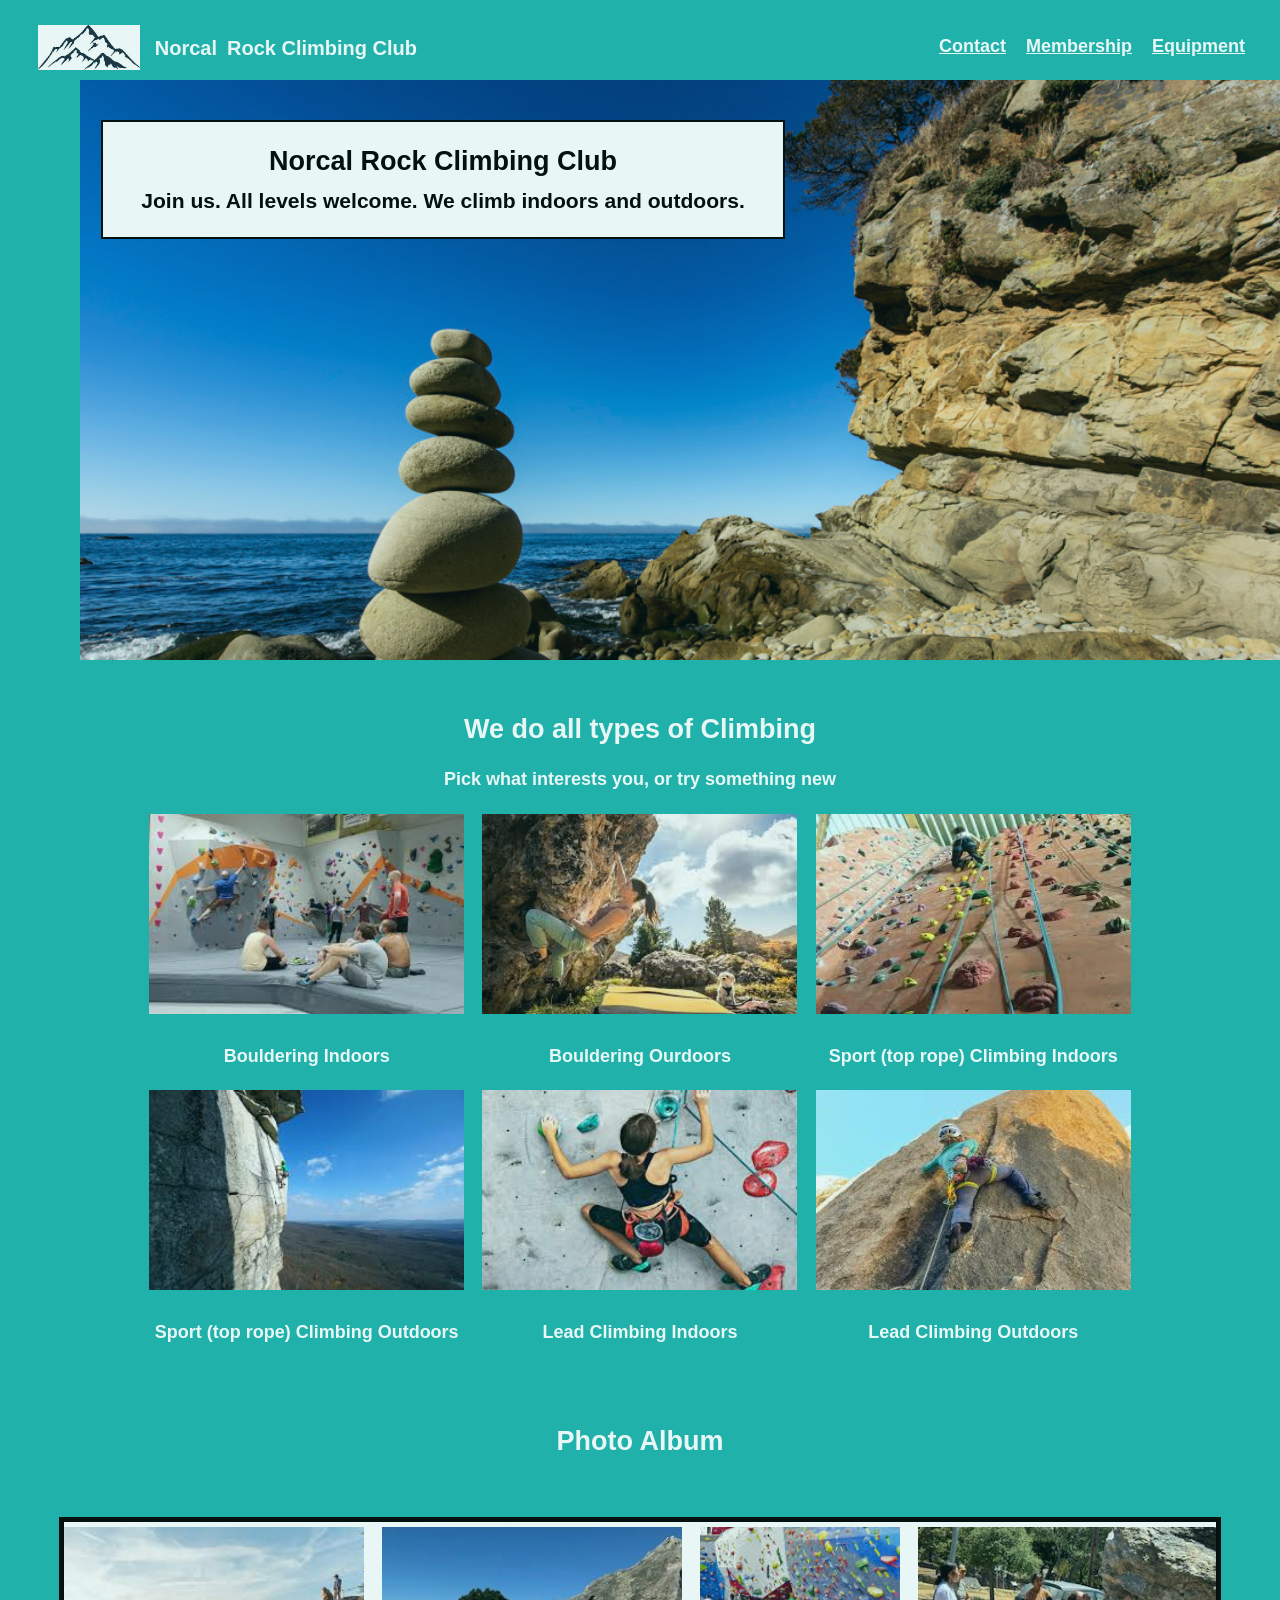
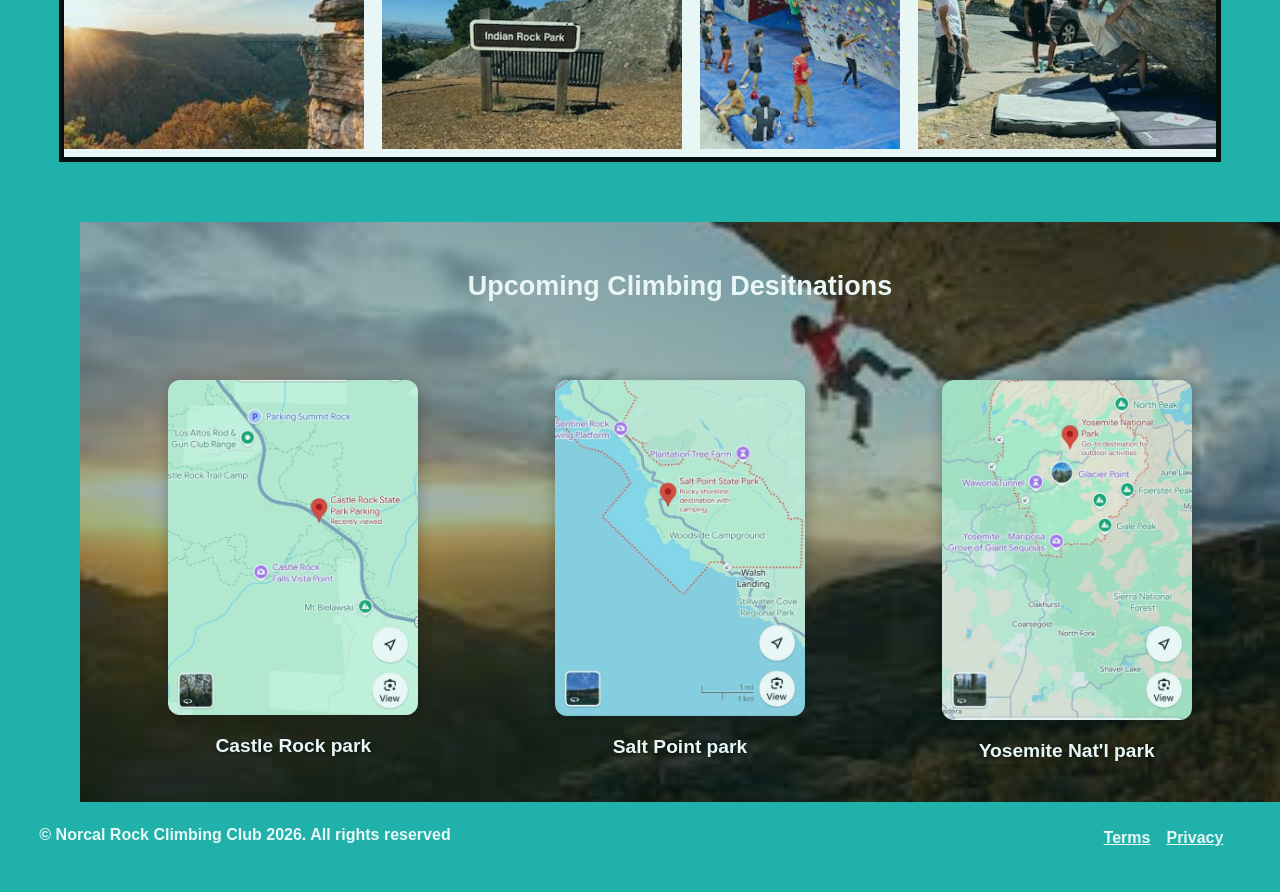
==== index.html @ 119a4f7f "modified html" ====
<!DOCTYPE html>
<html lang="en">

<head>
    <meta charset="UTF-8">

    <link rel="preconnect" href="https://fonts.googleapis.com">
    <link rel="preconnect" href="https://fonts.gstatic.com" crossorigin>
    <link href="https://fonts.googleapis.com/css2?family=Red+Hat+Display:ital,wght@0,300..900;1,300..900&display=swap" rel="stylesheet">
    <link href="https://fonts.googleapis.com/css2?family=Amatic+SC:wght@400;700&display=swap" rel="stylesheet">

    <title>Norcal Rock Climbing Club</title>
    <link href="style.css" type="text/css" rel="stylesheet">

    <link rel="shortcut icon" href="favicon.ico" type="image/x-icon">
    <link rel="icon" href="logo-image.jpeg" type="image/x-icon">
</head>

<body>

<!--header-->
    <header class="header-desktop">
        <div class="logo-container">
            <div class="logo">
                <img src="./images/mountain.jpeg" alt="bouldering image">
            <span class="club">Norcal</span>&nbsp;<span class="climbing-club">Rock Climbing Club</span>
            </div>
        </div>
        <nav>
            <span><a href="contact.html">Contact</a></span>
            <span><a href="membership.html">Membership</a></span>
            <span><a href="equipment.html">Equipment</a></span>
        </nav>
    </header>
    <!-- Main content-->

    <div class="mission-container">
        <div class="image-large">
            <div class="text-container">
                <h2>Norcal Rock Climbing Club</h2>
                <h3>Join us.   All levels welcome.   We climb indoors and outdoors.</h4>
            </div>
        </div>
    </div>

    <!-- Club content and images -->

    <div class="intro">
        <span><h2>We do all types of Climbing</h2></span>
        <h4>Pick what interests you, or try something new</h4>
    </div>

    <div class="types-container">
        <div class="climbing-types">
            <img src="./images/boulder-indoors.jpeg" alt="indoor bouldering gym">
                <h4>Bouldering Indoors</h4>
        </div> 

        <div class="climbing-types">
            <img src="./images/bouldering-outdoors.jpeg" alt="outdoors bouldering">
                <h4>Bouldering Ourdoors</h4>
        </div>

        <div class="climbing-types">
            <img src="./images/indoor-toprope.jpeg" alt="indoor gym toprope">
                <h4>Sport (top rope) Climbing Indoors</h4>
            </div>

        <div class="climbing-types">
            <img src="./images/rock-outdoor.jpeg" alt="top rope outdoors on rock">
                <h4>Sport (top rope) Climbing Outdoors</h4>
        </div>   

        <div class="climbing-types">
            <img src="./images/gym-lead-climbing.jpeg" alt="lead climbing in a gym">
            <h4>Lead Climbing Indoors</h4>
        </div>

        <div class="climbing-types">
            <img src="./images/lead-climbing-outdoors.jpeg" alt="lead climbing outdoors">
            <h4>Lead Climbing Outdoors</h4>
        </div>
    </div>

    

   <!-- An image animations carousel-->
    <div class="carousel-container">
        <h2>Photo Album</h2>
        <div class="carousel">
            <div class="group">
                <div class="card">
                    <img src="./images/rock-plateau.jpeg" height="222" width="300" alt='climbing on rock'>
                </div>
                <div class="card">
                    <img src="./images/Indian-rock-park.jpeg" height="222" width="300" alt='Indian rock'>
                </div>
                <div class="card">
                    <img src="./images/boulder-gym.jpeg" height="222" width="200" alt='boulder gym'>
                </div>
                <div class="card">
                    <img src="./images/bouldering-rock.jpeg" height="222" width="300" alt='boulder outdoors'>
                </div>
                <div class="card">
                    <img src="./images/top-rope-indoors.jpeg" height="222" width="300" alt='toprope indoors'>
                </div>

                <div class="card">
                    <img src="./images/lead-climbing.jpeg" height="222" width="300" alt='lead climbing indoors'>
                </div>
            </div>
            
        
            <div aria-hidden class="group">
                <div class="card">
                    <img src="./images/rock-plateau.jpeg" height="222" width="300" alt='climbing on rock'>
                </div>
                <div class="card">
                    <img src="./images/Indian-rock-park.jpeg" height="222" width="300" alt='Indian rock'>
                </div>
                <div class="card">
                    <img src="./images/boulder-gym.jpeg" height="222" width="200" alt='boulder gym'>
               </div>
                <div class="card">
                    <img src="./images/bouldering-rock.jpeg" height="222" width="300" alt='toprope idoors'>
                </div>
                <div class="card">
                    <img src="./images/top-rope-indoors.jpeg" height="222" width="300" alt='toprope indoors'>
                </div>
                <div class="card">
                    <img src="./images/lead-climbing.jpeg" height="222" width="300" alt='lead climbing indoors'>
                </div>
            </div>
        </div>
    </div>

    <div class="upcoming-spots">
        <h2>Upcoming Climbing Desitnations</h2>
        
            <div class="locations">
                <div class="castle-rock">
                    <img src="./images/castle-map-new.jpeg" alt="map of Castle rock">
                    <h3>Castle Rock park</h3>
                </div>

                <div class="salt-point">
                    <img src="./images/salt-point-map.jpeg" alt="map of Salt point">
                    <h3>Salt Point park</h3>
                </div>

                <div class="yosemite">
                    <img src="./images/yosemite-map.jpeg" alt="map of Yosemite">
                    <h3>Yosemite Nat'l park</h3>
                </div>
            </div>
    </div>

    <footer class="footer-section">
        <div class="left-footer" role="presentation">
            &copy Norcal Rock Climbing Club 2026. All rights reserved
       </div>

       <div class="right-footer" style="margin-top: 20px" role="presentation">
           <nav class=footer-right">
           <span><a href="terms.html">Terms</a></span>
           <span><a href="privacy.html">Privacy</a></span>
           </nav>
       </div>
    </footer>
    



</body>
</html>
---- style.css ----
body {
    margin: 0;
    font-family: "Amatic",  sans-serif;
    font-size: 18px;
    color: white;
    font-weight: bolder;
    background-color: lightseagreen;
    opacity: 0.9;
    text-align: center;
}

.amatic-sc-regular {
    font-family: "Amatic SC", sans-serif;
    font-weight: 400;
    font-style: normal;
}
  
  

.red-hat-display {
    font-family: "Red Hat Display", sans-serif;
    font-optical-sizing: auto;
    font-weight: 300;
    font-style: normal;
}

a {
    color: black;
}


header {
    display: flex;
    justify-content: space-between;
    align-items: center;
    position: fixed;
    z-index: 1;
    width: 100%;
    
}

nav {
    display: flex;
    justify-content: flex-end;
    margin-top: 7px;
    text-decoration: underline;
    text-align: right;
    margin-right: 15px;
    margin-left: 15px;
}

nav span a {
    margin-right: 20px;
    color: white;
   
}

.logo-container {
    display: flex;
    align-content: center;
    align-items: center;
    margin-left: 3px;
    margin-bottom: 5px;
    margin-top: 25px;
}

.logo-container logo {
    width: 1em;
    height: auto;
}

.logo {
    display: flex;
    height: 45px;
    
    margin-left: 35px;
    margin-bottom: 10px;
}

.club {
    margin-left: 15px;
    margin-top: 12px;
    color: white;
    font-size: 20px;
}
.climbing-club {
    margin-top: 12px;
    margin-left: 5px;
    font-size: 20px;
    color: white;
  
}

.mission-container {
    display: inline-block;
    position: relative;
    justify-content: center;
    width: 100%;
    height: auto;

}

.text-container {
    position: relative;
    top: 30%;
    margin-left: 1px;
    margin-right: 100px;
    width: 680px;
    height: 115px;
    background-color: white;
    color: black;
    border: 2px solid black;
    
}

h2 {
    margin-top: 25px;
}

h3 {
    margin-top: -10px;
    margin-bottom: 20px;
}

h2, h3 {
    line-height: 1.1;
}


.image-large {
    margin-top: 80px;
    background-image: url("./images/salt-point-stack.jpeg");
    min-height: 500px;
    padding: 40px 20px;
    max-width: 1220px;
    margin-left: 80px;
    background-size: cover;
}


.image-large img {
    width: 1220px;
    height: auto;
    margin-top: 40px;
}
.intro h2 {
    margin-top: 55px;
}

.types-container {
    display: flex;
    position: relative;
    flex-wrap: wrap;
    width: 1000px;
    height: auto;
    justify-content: space-around;
    margin: 15px auto;
}

.climbing-types {
    display: inline-block;
    align-content: center;
    text-align: center;
    flex-direction: row;
 

}

.climbing-types img {
    height: 200px;
    width: 315px;
}

.climbing-types h4 {
    padding-top: 3px;
    margin-left: 0px;
}

.carousel-container {
    margin-top: 60px;
 
}

.carousel-container h2 {
    text-align: center;
    margin-top: 50px;

}

.carousel {
    margin: 60px auto;
    width: 90%;
    border: 5px solid black;
    display: flex;
    overflow-x: auto;

}

.carousel::-webkit-scrollbar {
    display: none;
}

.group {
    display: flex;
    align-items: center;
    justify-content: center;
    gap: 1em;
    background-color: white;;
    animation: spin 27s infinite linear;
    padding-right: 1em;
}

.card {
    flex: 0 0 4em; /*flex-grow, flex-shrink, flex-basis*/
    height: auto;
    padding: 0;
    background: white;
    font-size: 2rem;
    text-align: center;
    align-content: center;
   
}

.card img {
    margin-top: 5px;
    object-fit: cover;
    overflow: hidden;
}

@keyframes spin {
    from {translate: 0;}
    to {translate: -100%;}
}

.upcoming-spots {
    background-image: linear-gradient(rgba(0,0,0,0.3), rgba(0,0,0,0.3)),
                      url("./images/rock-climbing-large.jpeg");
    background-position: center;
    min-height: 500px;
    padding: 40px 20px;
    color: white;
    text-align: center;
    max-width: 1220px;
    margin-left: 80px;
    background-size: cover;
    margin-top: 50px;
}

.upcoming-spots h2 {
    margin-top: 10px;
}

.locations {
    display: flex;
    justify-content: space-around;
    align-items: flex-start;
    margin-top: 78px;
}

.locations > div {
    flex: 1;
    max-width: 300px;
}

.locations img {
    width: 250px;
    max-width: 90%;
    height: auto;
    border-radius: 12px;
    box-shadow: 0 4px 15px rgba(0,0,0,0.3);
    object-fit: cover;
    margin-bottom: 15px;
}

.locations h3 {
    font-size: 1.2rem;
    max-width: 200px;
    margin: 0 auto;
    text-shadow: 1px 1px 4px rgba(0,0,0,0.8);
}


@media (max-width: 768px) {
    .locations {
        flex-direction: column;
        align-items: center;
        gap: 30px;
        margin-left: 50px;
        margin-right: 10px;
    }

    .upcoming-spots {
        width: 90%;
        border-radius: 0;
        padding: 20px 10px;
        margin-left: 14px;
    }

    .locations {
        width: 70%;
        max-width: 400px;
    }

    .footer-section nav {
        display: none;
    }
}

@media (max-width: 768px) {
    .logo-container {
        display: flex;
        flex-direction: row;
    }

    .club, .climbing-club {
        display: none;
    }

    .logo img {
        width: 70px;
        margin-left: -7px;
    }

    nav {
        display: flex;
        align-items: center;
        gap: 13px;
    }
    
    nav span a {
        font-size: .9rem;
        padding-top: 10px;
        justify-content: center;
        display: inline-block;
        margin-right: 20px;
    }

    .mission-container, .image-large {
        margin-left: 5px;
        margin-right: 5px;
        justify-content: center;
        width: 94%;
        
    }

    .text-container {
        justify-content: center;
        width: 96%;
    }

    .text-container, h3 {
        font-size: 1em;
        text-align: center;
        margin-right: 6px;
        margin-left: 6px;
    }
}

@media (max-width: 1250px) {
    upcoming-spots, .image-large, .types-container {
        width: 90%;
    }
}



.footer-section {
    width: 900px;
    height: 90px;
    font-size: 14px;
    display: flex;
    flex-wrap: wrap;
    border-top: none;

}

.left-footer {
    width: 50%;
    margin-top: 24px;
    margin-left: 20px;
    font-size: 16px;

}

.right-footer {
    width: 30%;
    text-decoration: none;
    margin-left: 68%;
    display: flex;
    justify-content: flex-end;
    position: absolute;
    flex-wrap: wrap;
}

.right-footer nav a {
    font-size: 16px;
    margin-top: 14px;;
    text-decoration: none;
    margin-right: 16px;
    color: white;
  
}

.address .logo-container {
    margin-top: 25px;
}
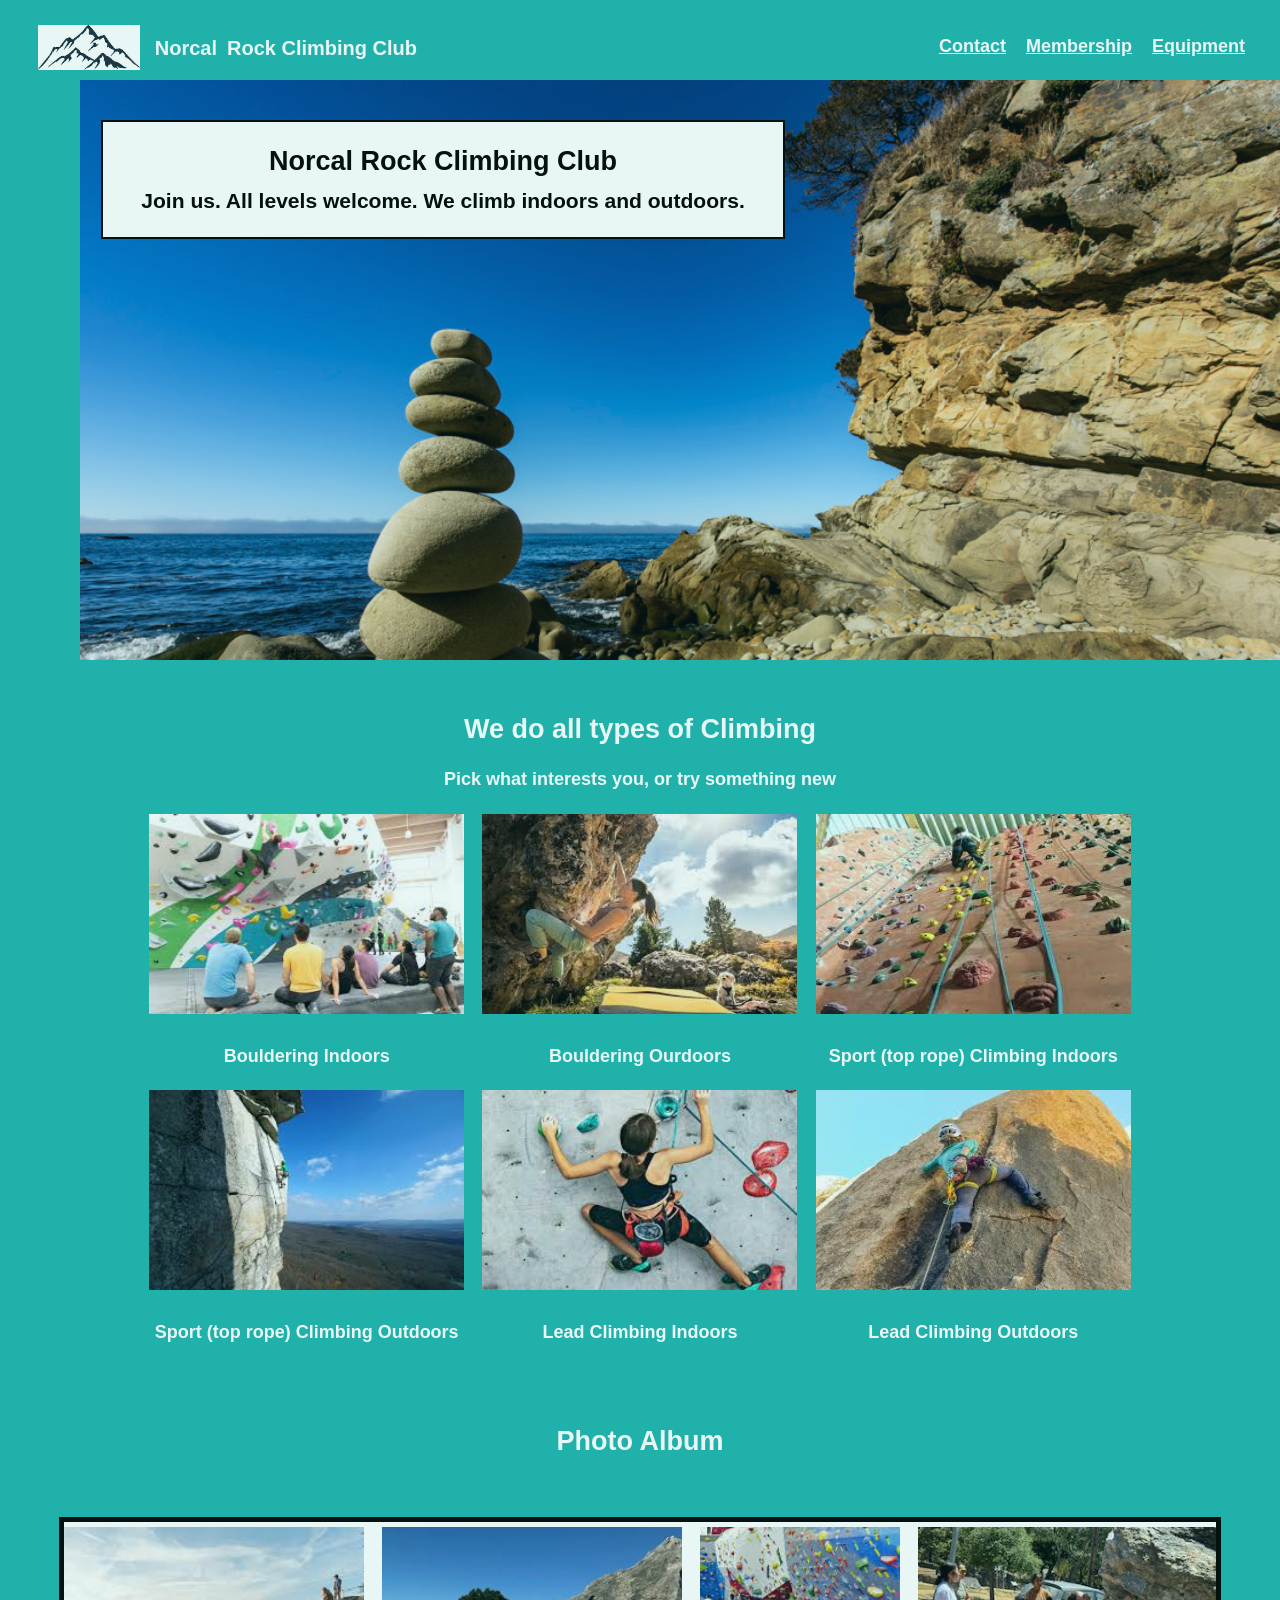
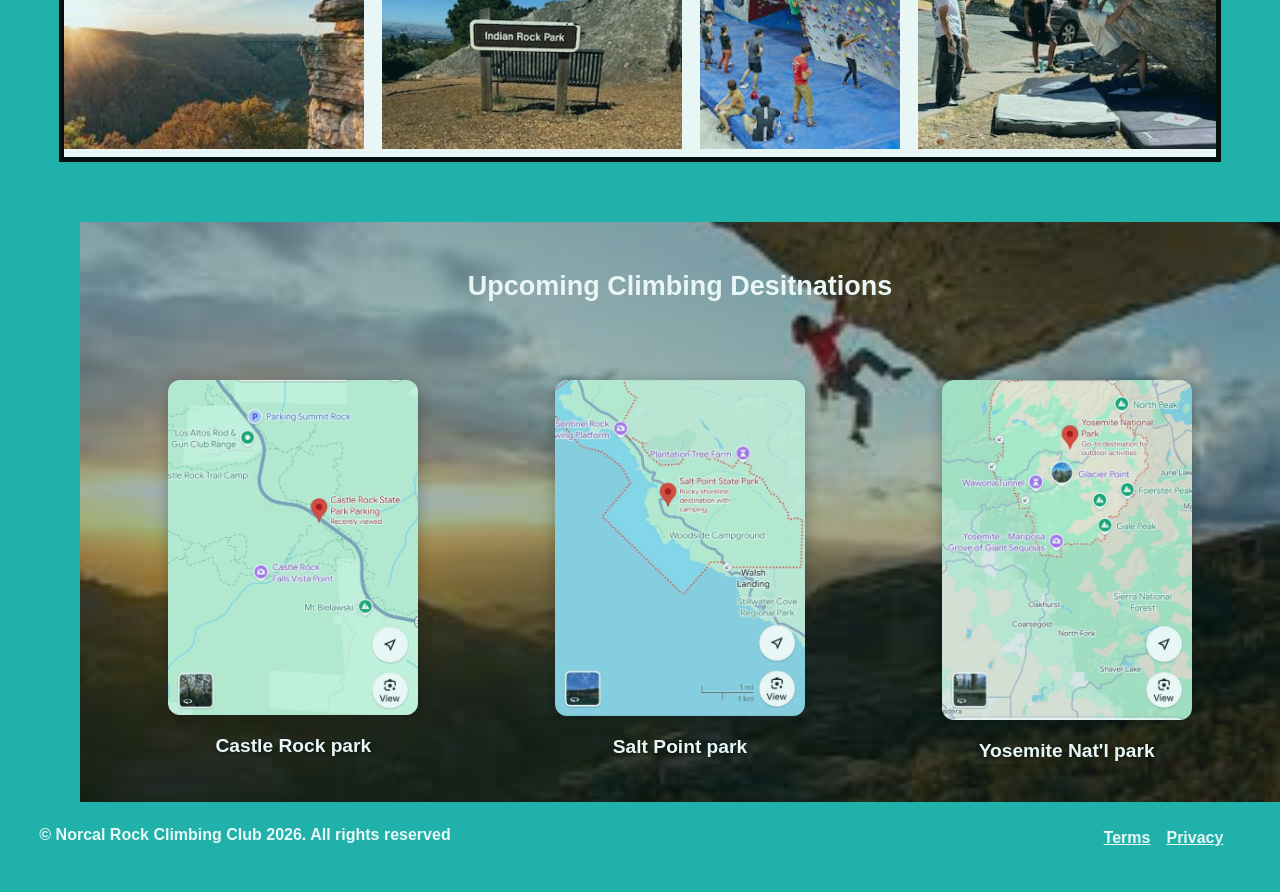
==== commit 74d343c0: "additions" ====
--- a/index.html
+++ b/index.html
@@ -12,8 +12,11 @@
     <title>Norcal Rock Climbing Club</title>
     <link href="style.css" type="text/css" rel="stylesheet">
 
-    <link rel="shortcut icon" href="favicon.ico" type="image/x-icon">
-    <link rel="icon" href="logo-image.jpeg" type="image/x-icon">
+    <link rel="shortcut icon" href="/favicon.ico" type="image/x-icon">
+    <link rel="icon" href="/green-mountain.png" type="image/x-icon">
+
+    <link rel="shortcut icon" href="/favicon.ico" type="image/x-icon">
+    <link rel="icon" href="/favicon.ico" type="image/x-icon">
 </head>
 
 <body>
@@ -52,7 +55,7 @@
 
     <div class="types-container">
         <div class="climbing-types">
-            <img src="./images/boulder-indoors.jpeg" alt="indoor bouldering gym">
+            <img src="./images/bouldering-gym.jpeg" alt="indoor bouldering gym">
                 <h4>Bouldering Indoors</h4>
         </div> 
 
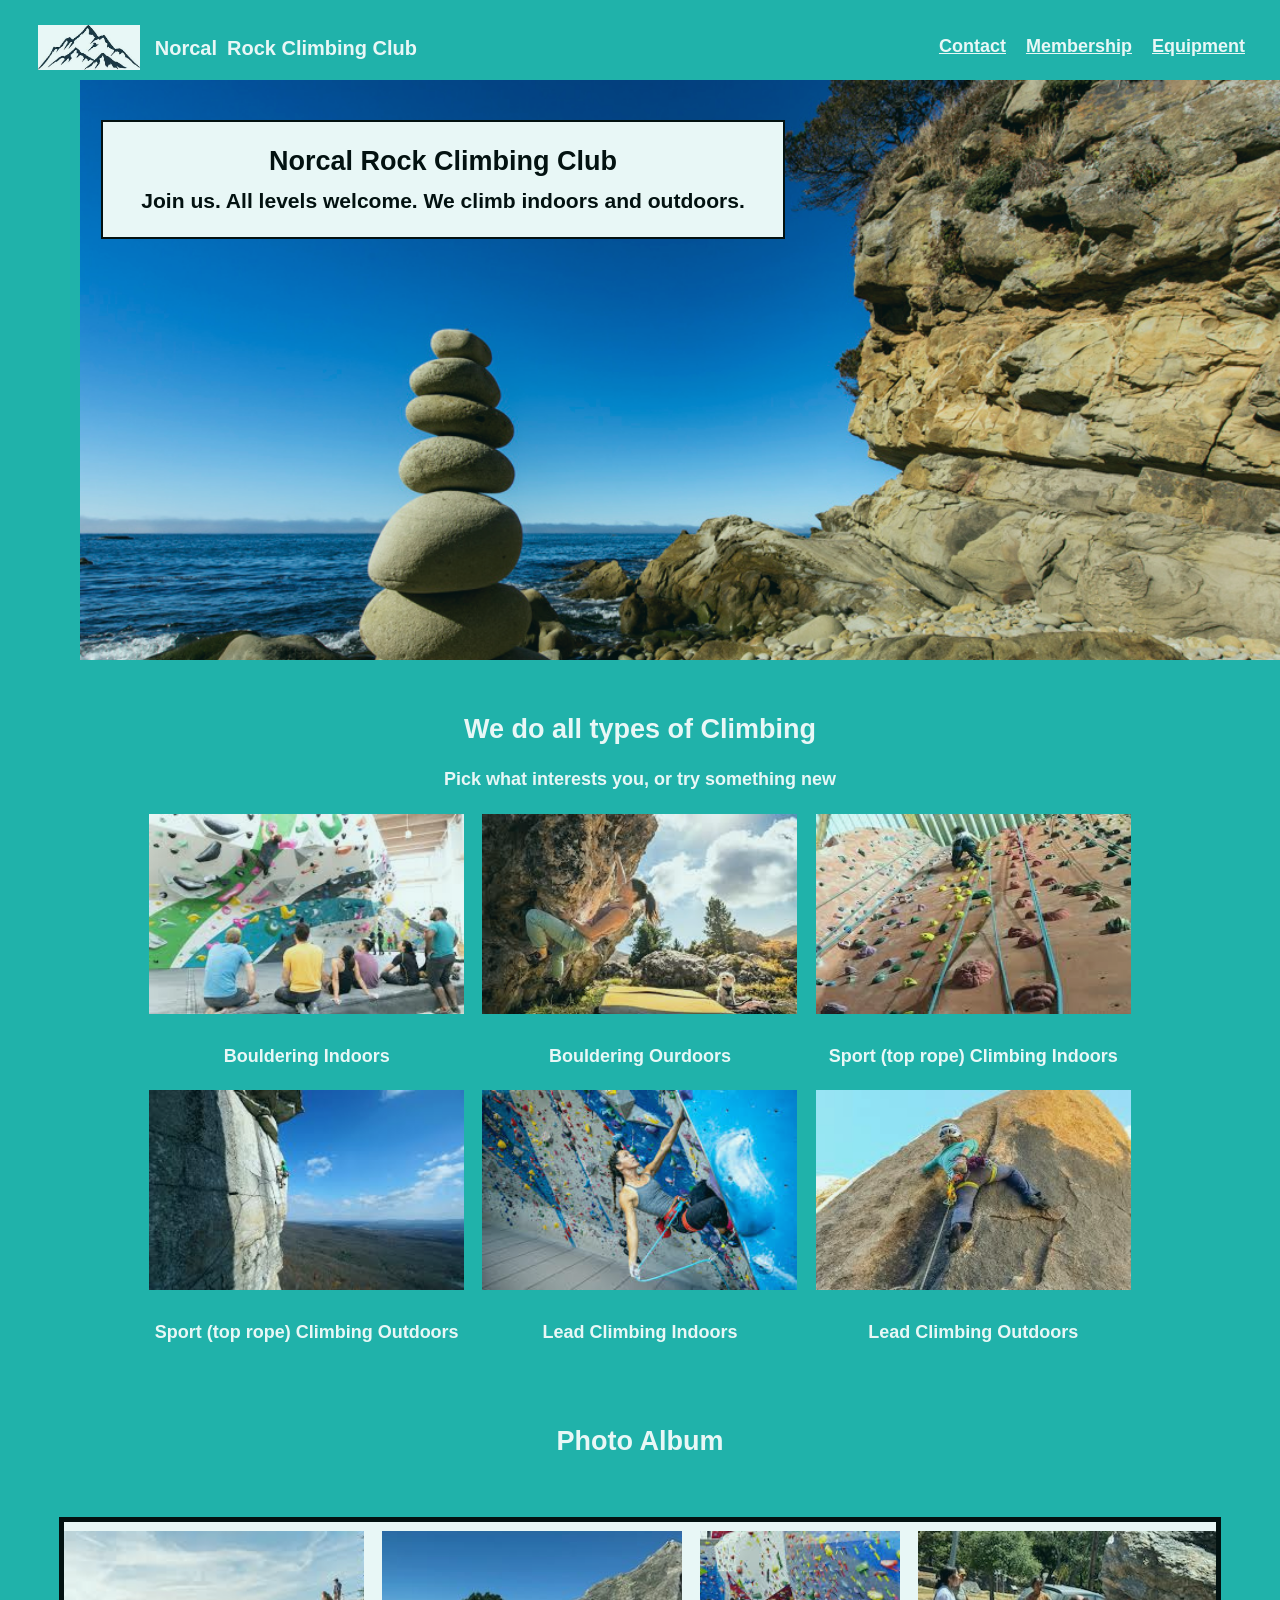
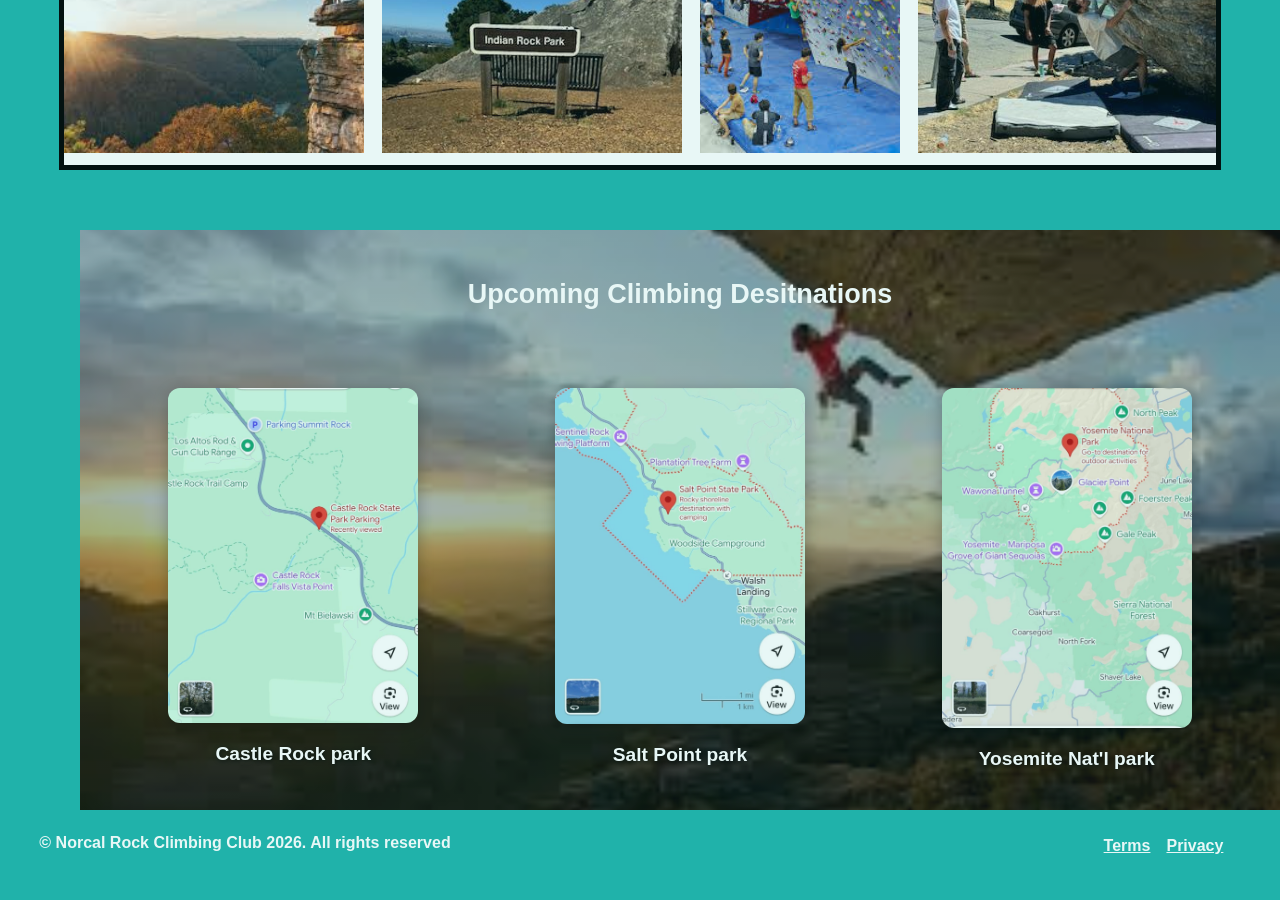
==== commit 7182ef04: "updates" ====
--- a/index.html
+++ b/index.html
@@ -13,10 +13,10 @@
     <link href="style.css" type="text/css" rel="stylesheet">
 
     <link rel="shortcut icon" href="/favicon.ico" type="image/x-icon">
-    <link rel="icon" href="/green-mountain.png" type="image/x-icon">
+    <link rel="icon" href="favicon.png" type="image/x-icon">
 
     <link rel="shortcut icon" href="/favicon.ico" type="image/x-icon">
-    <link rel="icon" href="/favicon.ico" type="image/x-icon">
+    <link rel="icon" href="mountain.jpeg" type="image/x-icon">
 </head>
 
 <body>
@@ -75,7 +75,7 @@
         </div>   
 
         <div class="climbing-types">
-            <img src="./images/gym-lead-climbing.jpeg" alt="lead climbing in a gym">
+            <img src="./images/lead-climbing.jpeg" alt="lead climbing in a gym">
             <h4>Lead Climbing Indoors</h4>
         </div>
 
@@ -109,7 +109,7 @@
                 </div>
 
                 <div class="card">
-                    <img src="./images/lead-climbing.jpeg" height="222" width="300" alt='lead climbing indoors'>
+                    <img src="./images/lead-climbing-gym.jpeg" height="230" width="300" alt='lead climbing indoors'>
                 </div>
             </div>
             
@@ -131,7 +131,7 @@
                     <img src="./images/top-rope-indoors.jpeg" height="222" width="300" alt='toprope indoors'>
                 </div>
                 <div class="card">
-                    <img src="./images/lead-climbing.jpeg" height="222" width="300" alt='lead climbing indoors'>
+                    <img src="./images/lead-climbing-gym.jpeg" height="230" width="300" alt='lead climbing indoors'>
                 </div>
             </div>
         </div>
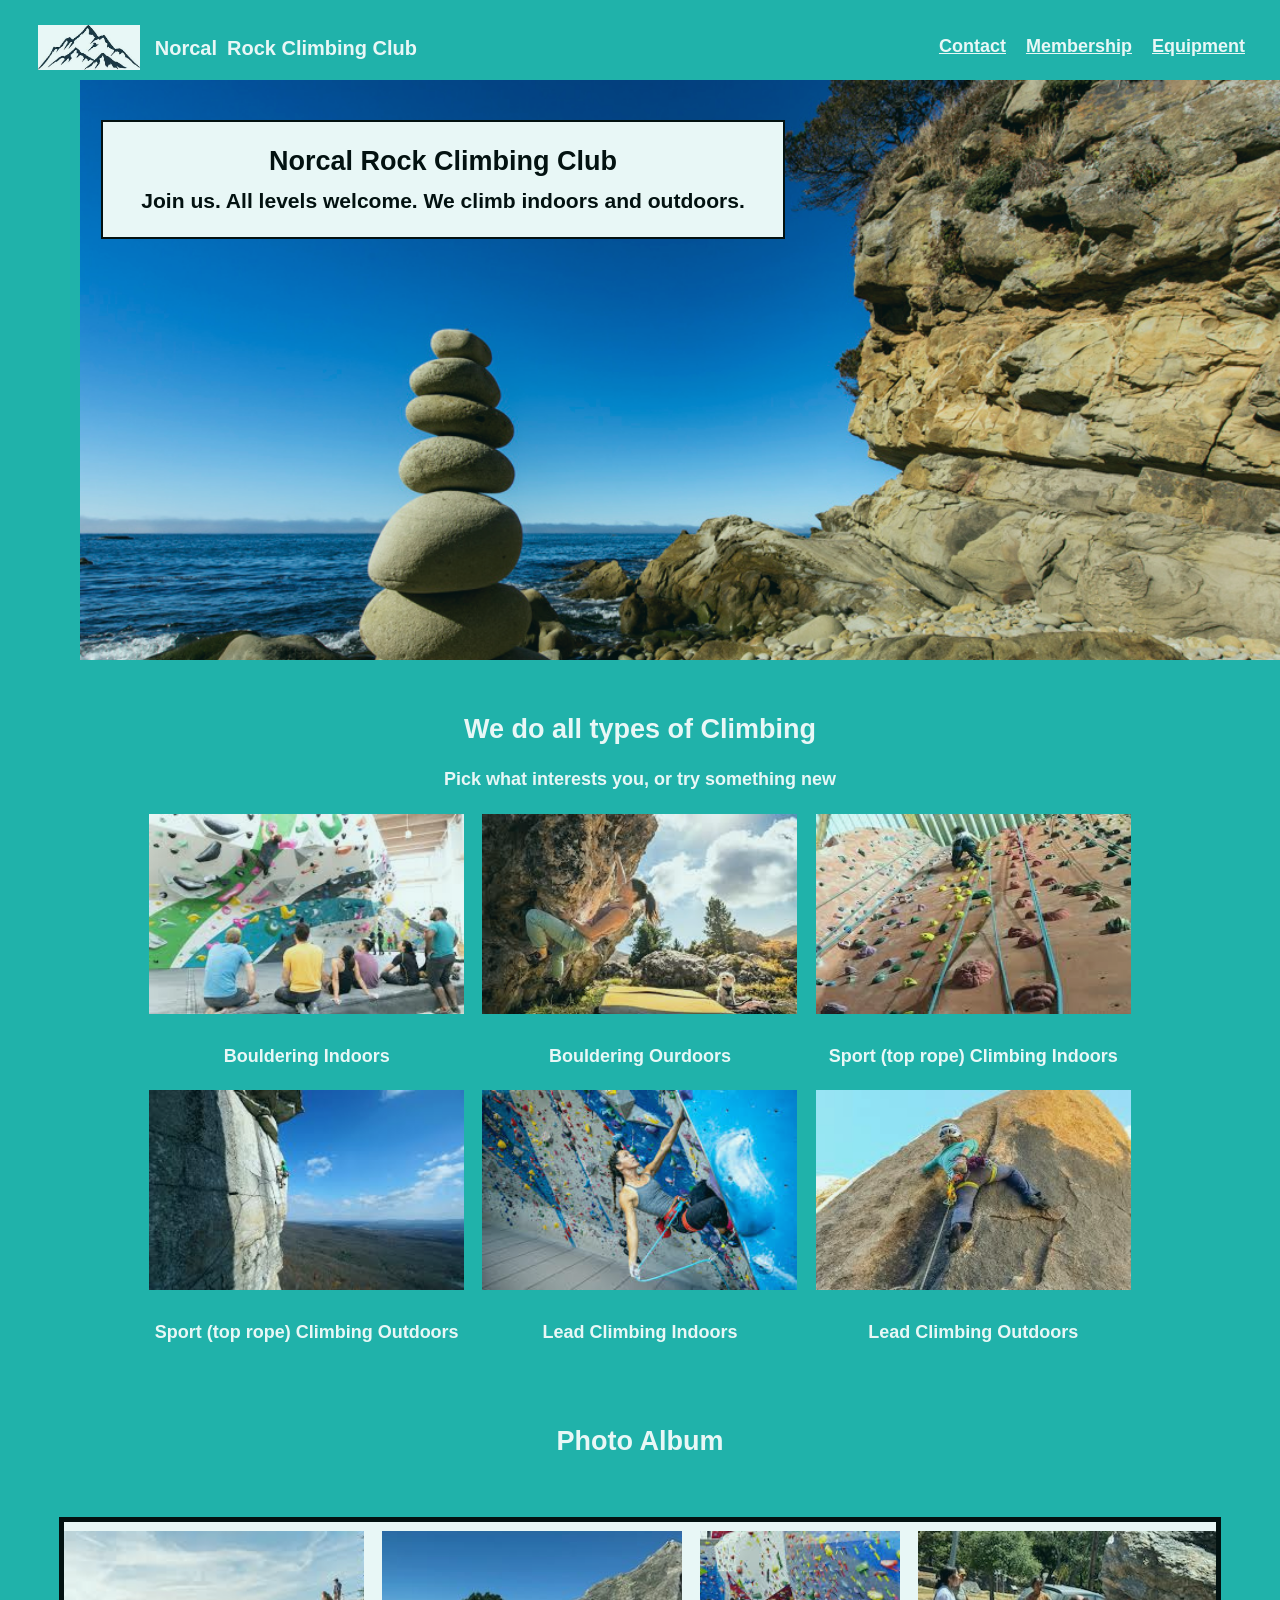
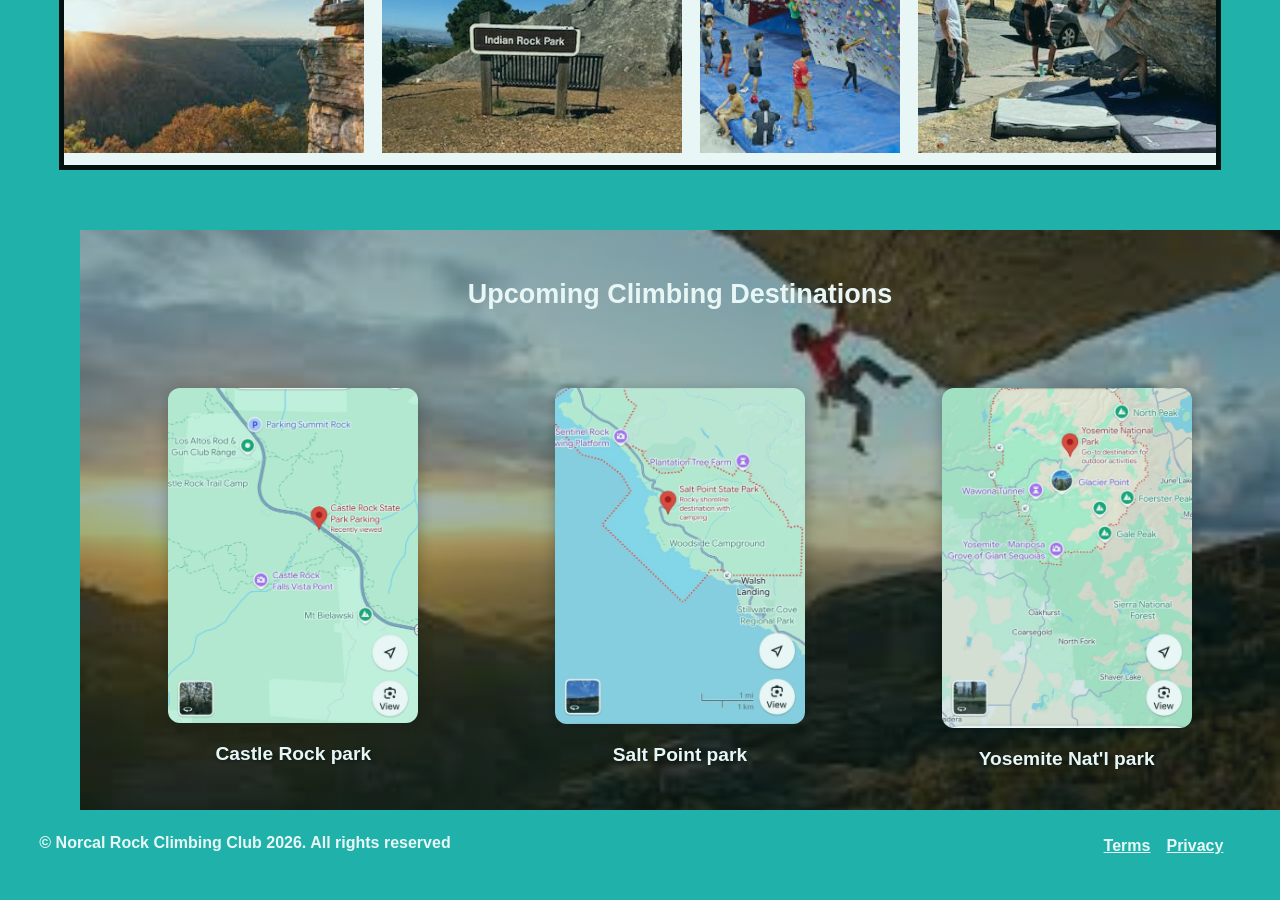
==== commit ea9f7f57: "updated html" ====
--- a/index.html
+++ b/index.html
@@ -12,8 +12,7 @@
     <title>Norcal Rock Climbing Club</title>
     <link href="style.css" type="text/css" rel="stylesheet">
 
-    <link rel="shortcut icon" href="/favicon.ico" type="image/x-icon">
-    <link rel="icon" href="favicon.png" type="image/x-icon">
+   
 
     <link rel="shortcut icon" href="/favicon.ico" type="image/x-icon">
     <link rel="icon" href="mountain.jpeg" type="image/x-icon">
@@ -138,7 +137,7 @@
     </div>
 
     <div class="upcoming-spots">
-        <h2>Upcoming Climbing Desitnations</h2>
+        <h2>Upcoming Climbing Destinations</h2>
         
             <div class="locations">
                 <div class="castle-rock">
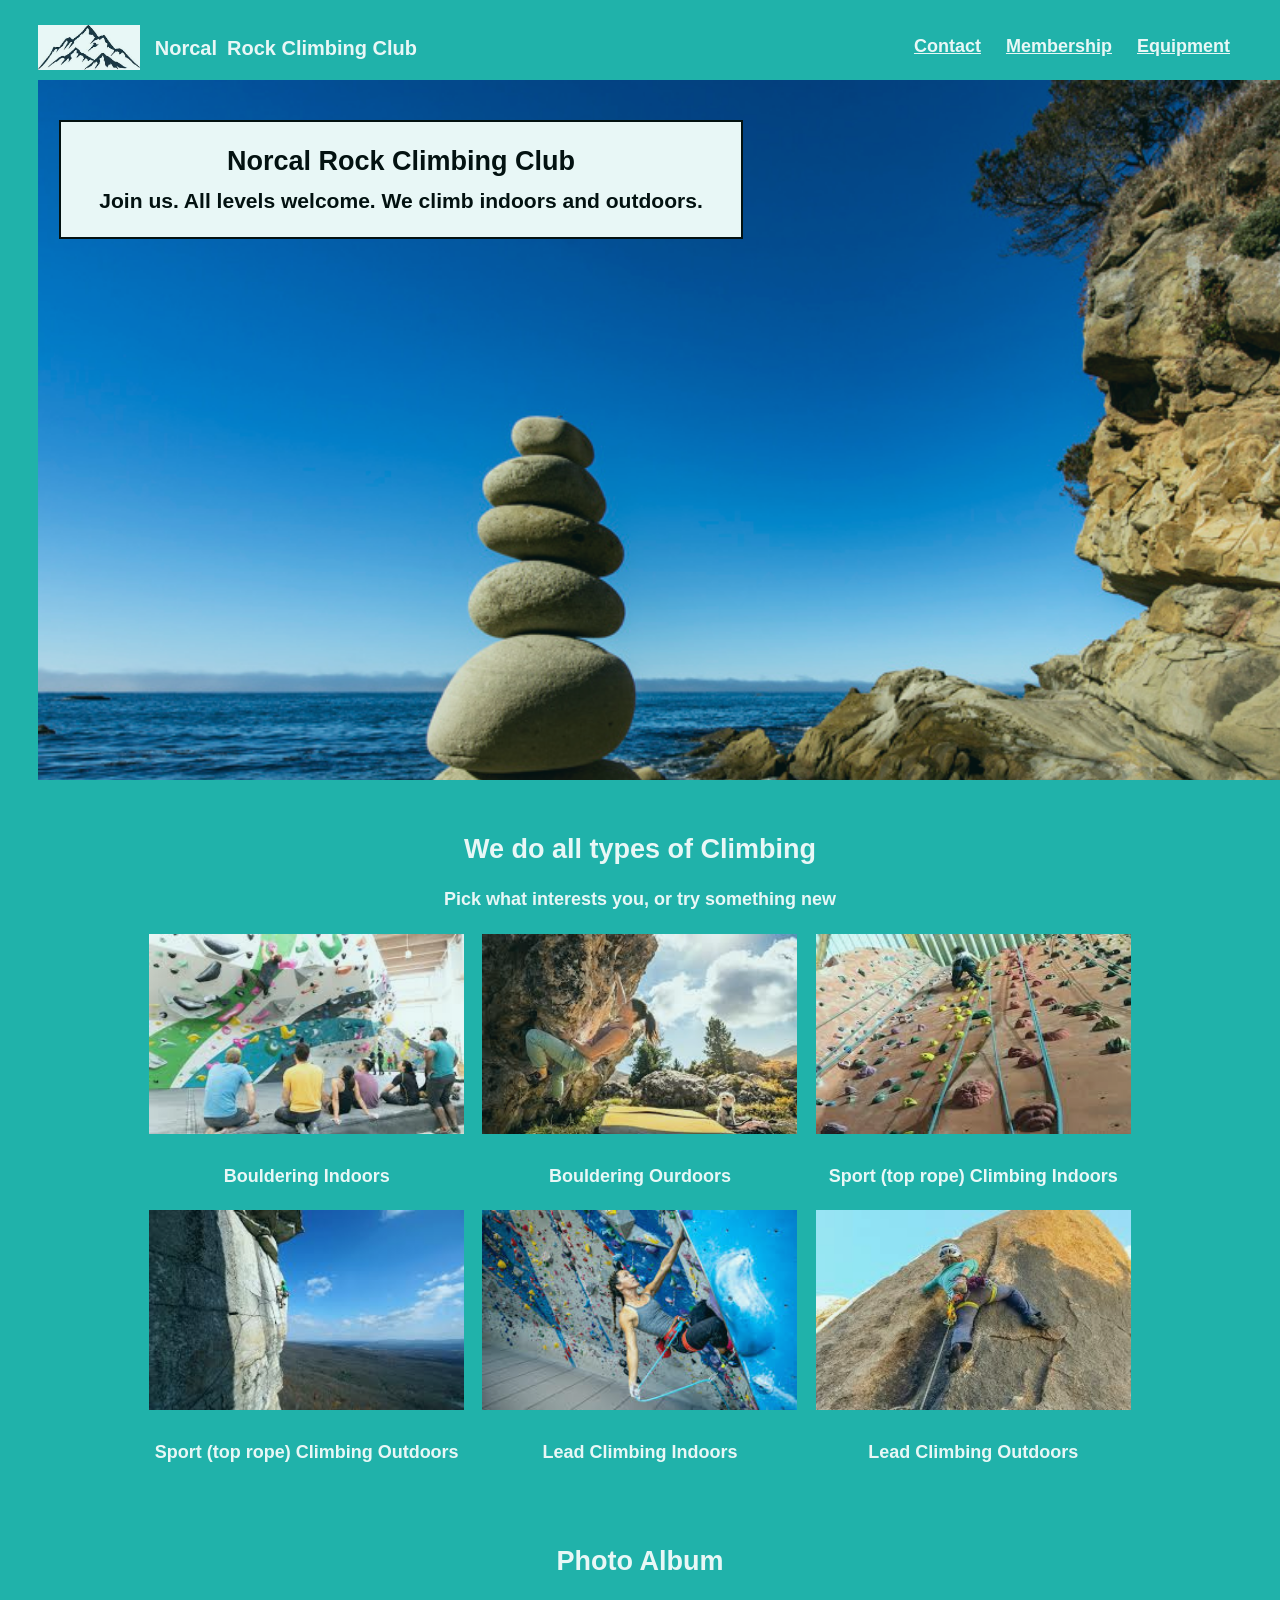
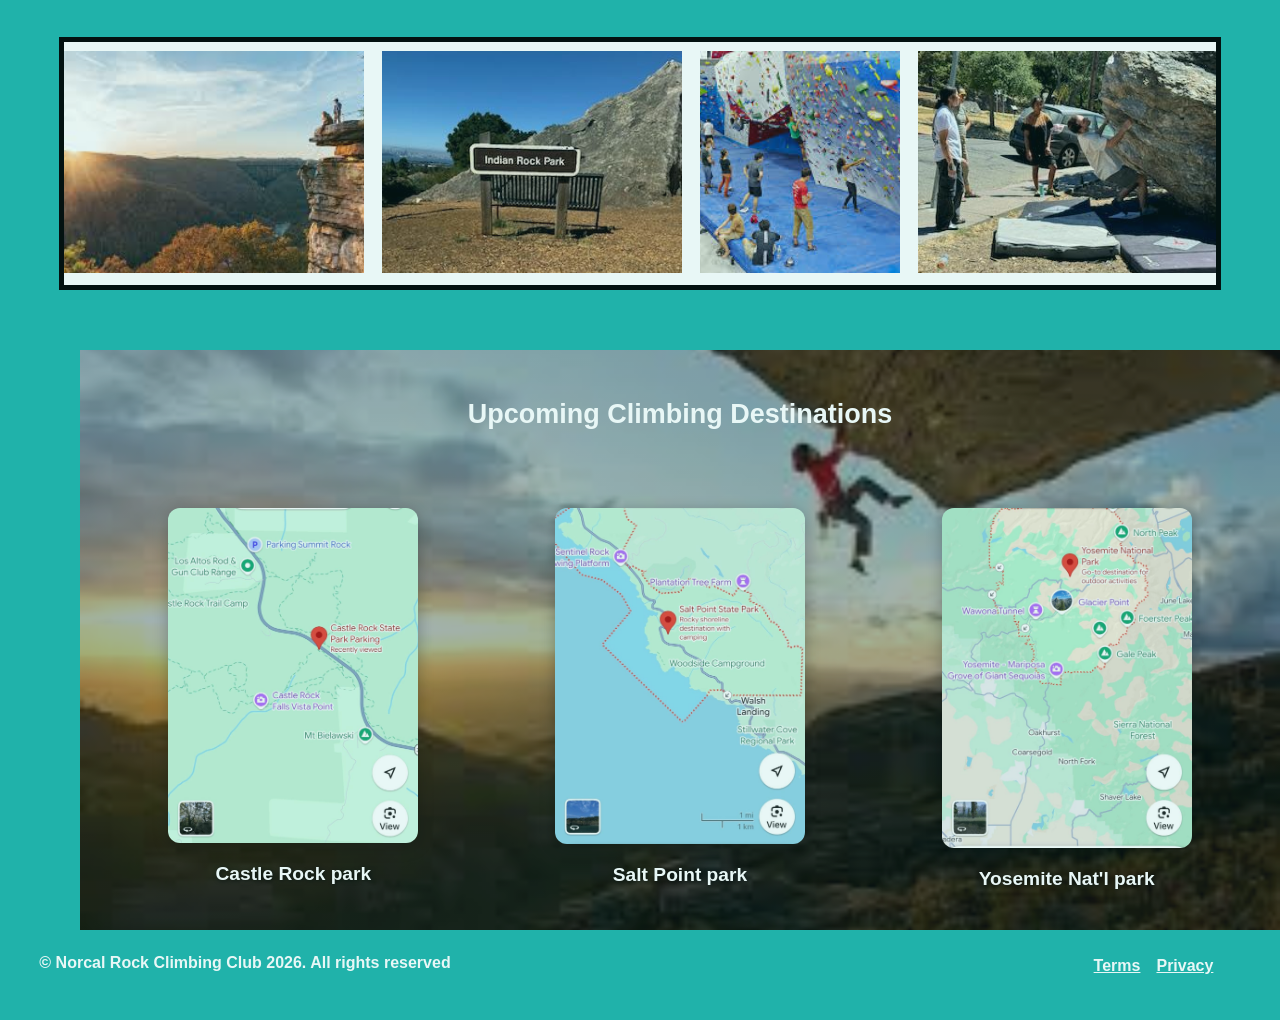
==== commit 98c0555c: "edits" ====
--- a/index.html
+++ b/index.html
@@ -3,6 +3,8 @@
 
 <head>
     <meta charset="UTF-8">
+
+    <meta name="viewport" content="width=device-width, initial-scale=1.0">
 
     <link rel="preconnect" href="https://fonts.googleapis.com">
     <link rel="preconnect" href="https://fonts.gstatic.com" crossorigin>
@@ -174,4 +176,4 @@
 
 
 </body>
-</html>+</html>
--- a/style.css
+++ b/style.css
@@ -45,12 +45,12 @@
     margin-top: 7px;
     text-decoration: underline;
     text-align: right;
-    margin-right: 15px;
+    margin-right: 25px;
     margin-left: 15px;
 }
 
 nav span a {
-    margin-right: 20px;
+    margin-right: 25px;
     color: white;
    
 }
@@ -130,19 +130,21 @@
 .image-large {
     margin-top: 80px;
     background-image: url("./images/salt-point-stack.jpeg");
-    min-height: 500px;
+    min-height: 620px;
     padding: 40px 20px;
-    max-width: 1220px;
-    margin-left: 80px;
+    width: 1580px;
+    margin-left: 38px;
+    margin-right: 28px;
     background-size: cover;
 }
 
 
 .image-large img {
-    width: 1220px;
+    /*width: 1200px;*/
     height: auto;
     margin-top: 40px;
 }
+
 .intro h2 {
     margin-top: 55px;
 }
@@ -240,10 +242,11 @@
     padding: 40px 20px;
     color: white;
     text-align: center;
-    max-width: 1220px;
+    max-width: 1520px;
     margin-left: 80px;
     background-size: cover;
     margin-top: 50px;
+    
 }
 
 .upcoming-spots h2 {
@@ -286,7 +289,7 @@
         align-items: center;
         gap: 30px;
         margin-left: 50px;
-        margin-right: 10px;
+        margin-right: 40px;
     }
 
     .upcoming-spots {
@@ -298,7 +301,7 @@
 
     .locations {
         width: 70%;
-        max-width: 400px;
+        max-width: 360px;
     }
 
     .footer-section nav {
@@ -311,6 +314,9 @@
         display: flex;
         flex-direction: row;
     }
+
+
+
 
     .club, .climbing-club {
         display: none;
